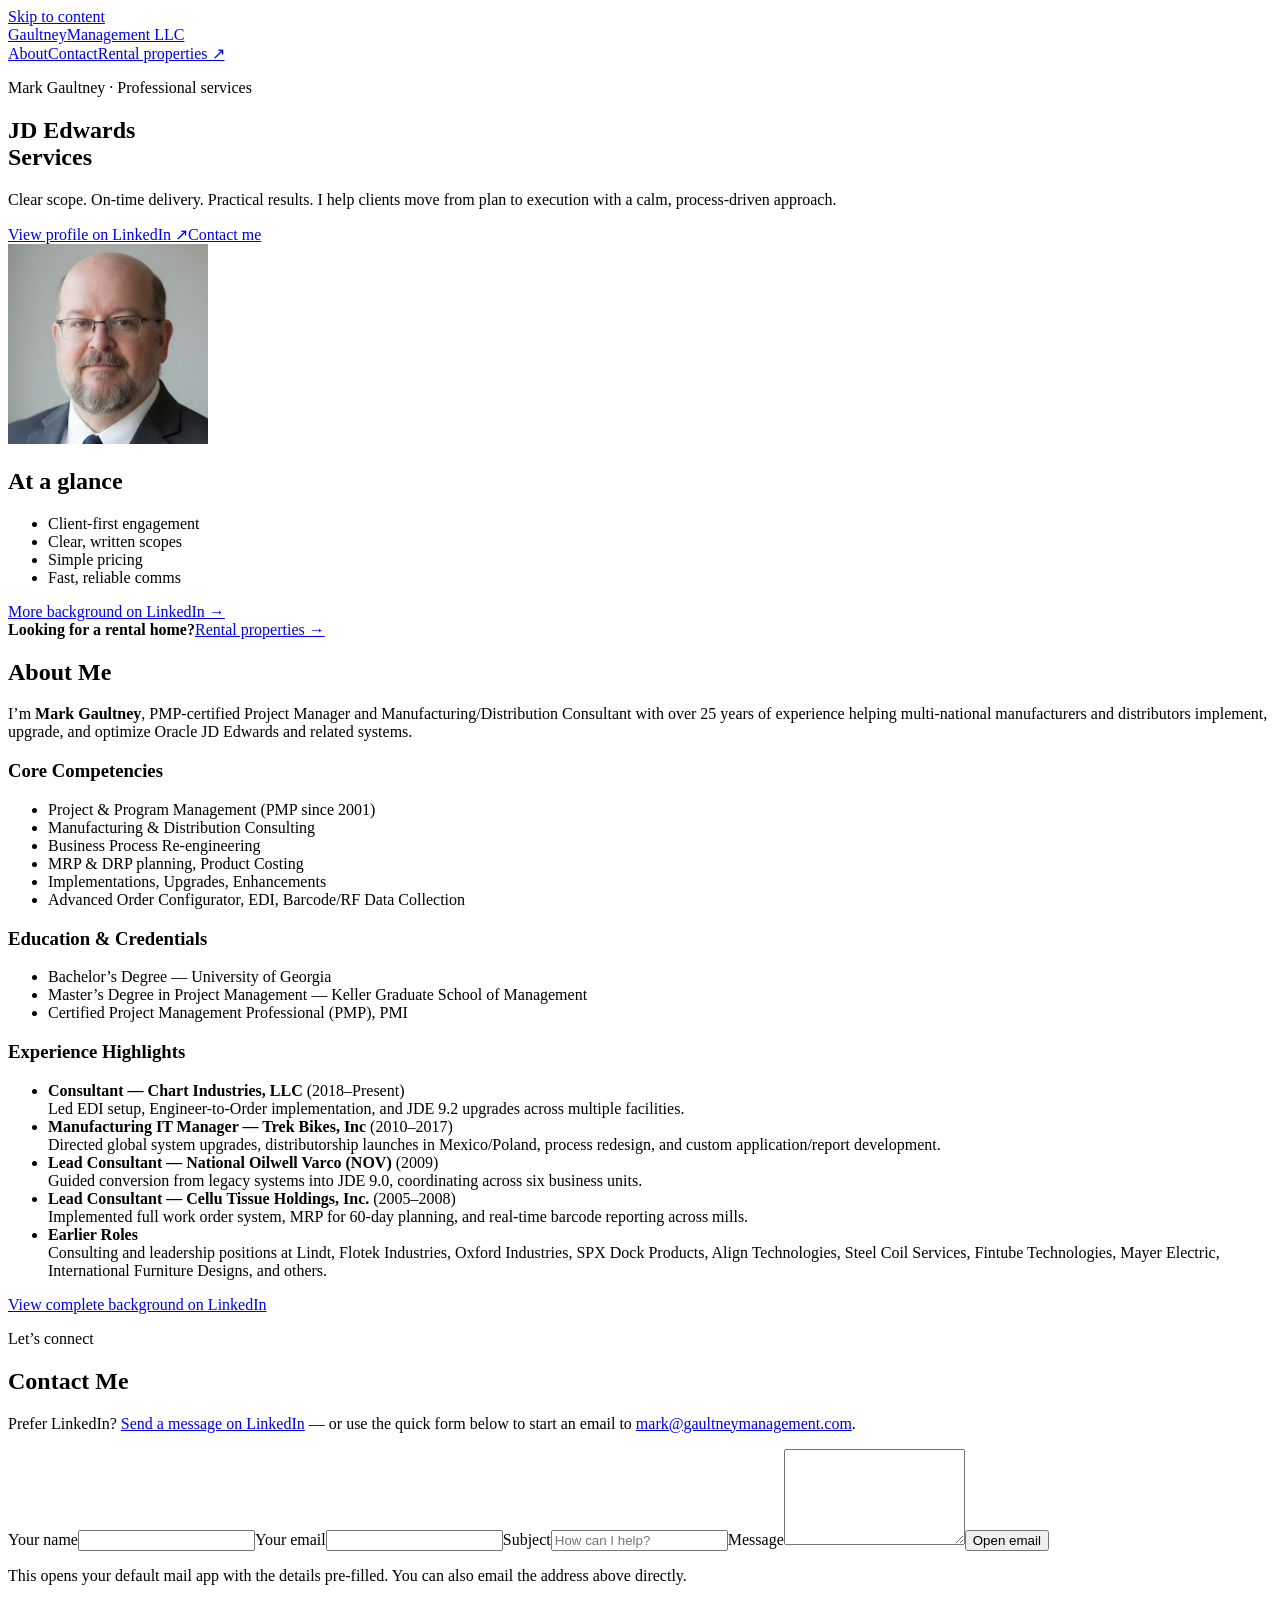
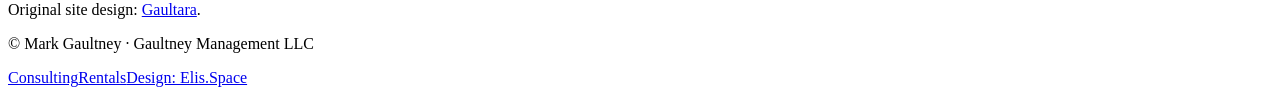
==== public/index.html @ ce4a23c6 "Add static rental preview and restricted visibility administration" ====
<!doctype html>
<html lang="en"><head><meta charset="utf-8"><meta name="viewport" content="width=device-width, initial-scale=1">
<meta name="robots" content="noindex, nofollow"><meta name="theme-color" content="#113f60">
<title>JD Edwards Services · Gaultney Management</title><link rel="stylesheet" href="/assets/site.css">
<script src="/assets/contact.js" defer></script>
</head><body><a class="skip" href="#main">Skip to content</a>
<header class="site-header"><div class="wrap header-inner"><a class="brand" href="/">Gaultney<span>Management LLC</span></a><nav aria-label="Main navigation"><a href="#about">About</a><a href="#contact">Contact</a><a class="button" href="/apply/">Rental properties ↗</a></nav></div></header>
<main id="main"><section class="consulting-hero"><div class="wrap hero-grid"><div><p class="eyebrow">Mark Gaultney · Professional services</p><h1>JD Edwards<br>Services</h1><p class="lead">Clear scope. On-time delivery. Practical results. I help clients move from plan to execution with a calm, process-driven approach.</p><div class="actions"><a class="button" href="https://www.linkedin.com/in/mark-gaultney/">View profile on LinkedIn ↗</a><a class="button secondary" href="#contact">Contact me</a></div></div><aside class="profile-panel"><img src="/headshot.webp" alt="Mark Gaultney headshot" width="200" height="200"><h2>At a glance</h2><ul><li>Client-first engagement</li><li>Clear, written scopes</li><li>Simple pricing</li><li>Fast, reliable comms</li></ul><a href="https://www.linkedin.com/in/mark-gaultney/">More background on LinkedIn →</a></aside></div></section><aside class="rental-link"><div class="wrap"><strong>Looking for a rental home?</strong><a class="button" href="/apply/">Rental properties →</a></div></aside><section class="wrap section consulting-about" id="about">
    <div>
      <div>
        <div>
          <h2>About Me</h2>
          <p>I’m <strong>Mark Gaultney</strong>, PMP-certified Project Manager and Manufacturing/Distribution Consultant with over 25 years of experience helping multi-national manufacturers and distributors implement, upgrade, and optimize Oracle JD Edwards and related systems.</p>

          <div>
            <div>
              <div>
                <h3>Core Competencies</h3>
                <ul>
                  <li>Project & Program Management (PMP since 2001)</li>
                  <li>Manufacturing & Distribution Consulting</li>
                  <li>Business Process Re‑engineering</li>
                  <li>MRP & DRP planning, Product Costing</li>
                  <li>Implementations, Upgrades, Enhancements</li>
                  <li>Advanced Order Configurator, EDI, Barcode/RF Data Collection</li>
                </ul>
              </div>
            </div>
            <div>
              <div>
                <h3>Education & Credentials</h3>
                <ul>
                  <li>Bachelor’s Degree — University of Georgia</li>
                  <li>Master’s Degree in Project Management — Keller Graduate School of Management</li>
                  <li>Certified Project Management Professional (PMP), PMI</li>
                </ul>
              </div>
            </div>
          </div>

          <div>
            <div>
              <div>
                <h3>Experience Highlights</h3>
                <ul>
                  <li>
                    <div><span></span><strong>Consultant — Chart Industries, LLC</strong> <span>(2018–Present)</span></div>
                    <div>Led EDI setup, Engineer-to-Order implementation, and JDE 9.2 upgrades across multiple facilities.</div>
                  </li>
                  <li>
                    <div><span></span><strong>Manufacturing IT Manager — Trek Bikes, Inc</strong> <span>(2010–2017)</span></div>
                    <div>Directed global system upgrades, distributorship launches in Mexico/Poland, process redesign, and custom application/report development.</div>
                  </li>
                  <li>
                    <div><span></span><strong>Lead Consultant — National Oilwell Varco (NOV)</strong> <span>(2009)</span></div>
                    <div>Guided conversion from legacy systems into JDE 9.0, coordinating across six business units.</div>
                  </li>
                  <li>
                    <div><span></span><strong>Lead Consultant — Cellu Tissue Holdings, Inc.</strong> <span>(2005–2008)</span></div>
                    <div>Implemented full work order system, MRP for 60‑day planning, and real‑time barcode reporting across mills.</div>
                  </li>
                  <li>
                    <div><span></span><strong>Earlier Roles</strong></div>
                    <div>Consulting and leadership positions at Lindt, Flotek Industries, Oxford Industries, SPX Dock Products, Align Technologies, Steel Coil Services, Fintube Technologies, Mayer Electric, International Furniture Designs, and others.</div>
                  </li>
                </ul>
                <div>
                  <a href="https://www.linkedin.com/in/mark-gaultney/" target="_blank" rel="noopener">View complete background on LinkedIn</a>
                </div>
              </div>
            </div>
          </div>

        </div>
      </div>
    </div>
  </section>
<section class="wrap section narrow" id="contact"><p class="eyebrow">Let’s connect</p><h2>Contact Me</h2><p>Prefer LinkedIn? <a href="https://www.linkedin.com/in/mark-gaultney/">Send a message on LinkedIn</a> — or use the quick form below to start an email to <a href="mailto:mark@gaultneymanagement.com">mark@gaultneymanagement.com</a>.</p><form id="contact-form" action="mailto:mark@gaultneymanagement.com" method="get"><label for="name">Your name</label><input id="name" name="name" autocomplete="name" required><label for="email">Your email</label><input id="email" name="email" type="email" autocomplete="email" required><label for="subject">Subject</label><input id="subject" name="subject" placeholder="How can I help?" required><label for="message">Message</label><textarea id="message" name="body" rows="6" required></textarea><button type="submit">Open email</button><p class="note">This opens your default mail app with the details pre-filled. You can also email the address above directly.</p></form><p class="note">Original site design: <a href="https://gaultara.com/">Gaultara</a>.</p></section></main><footer class="site-footer"><div class="wrap footer-inner"><p>© Mark Gaultney · Gaultney Management LLC</p><a href="/">Consulting</a><a href="/apply/">Rentals</a><a href="https://elis.space/">Design: Elis.Space</a></div></footer></body></html>
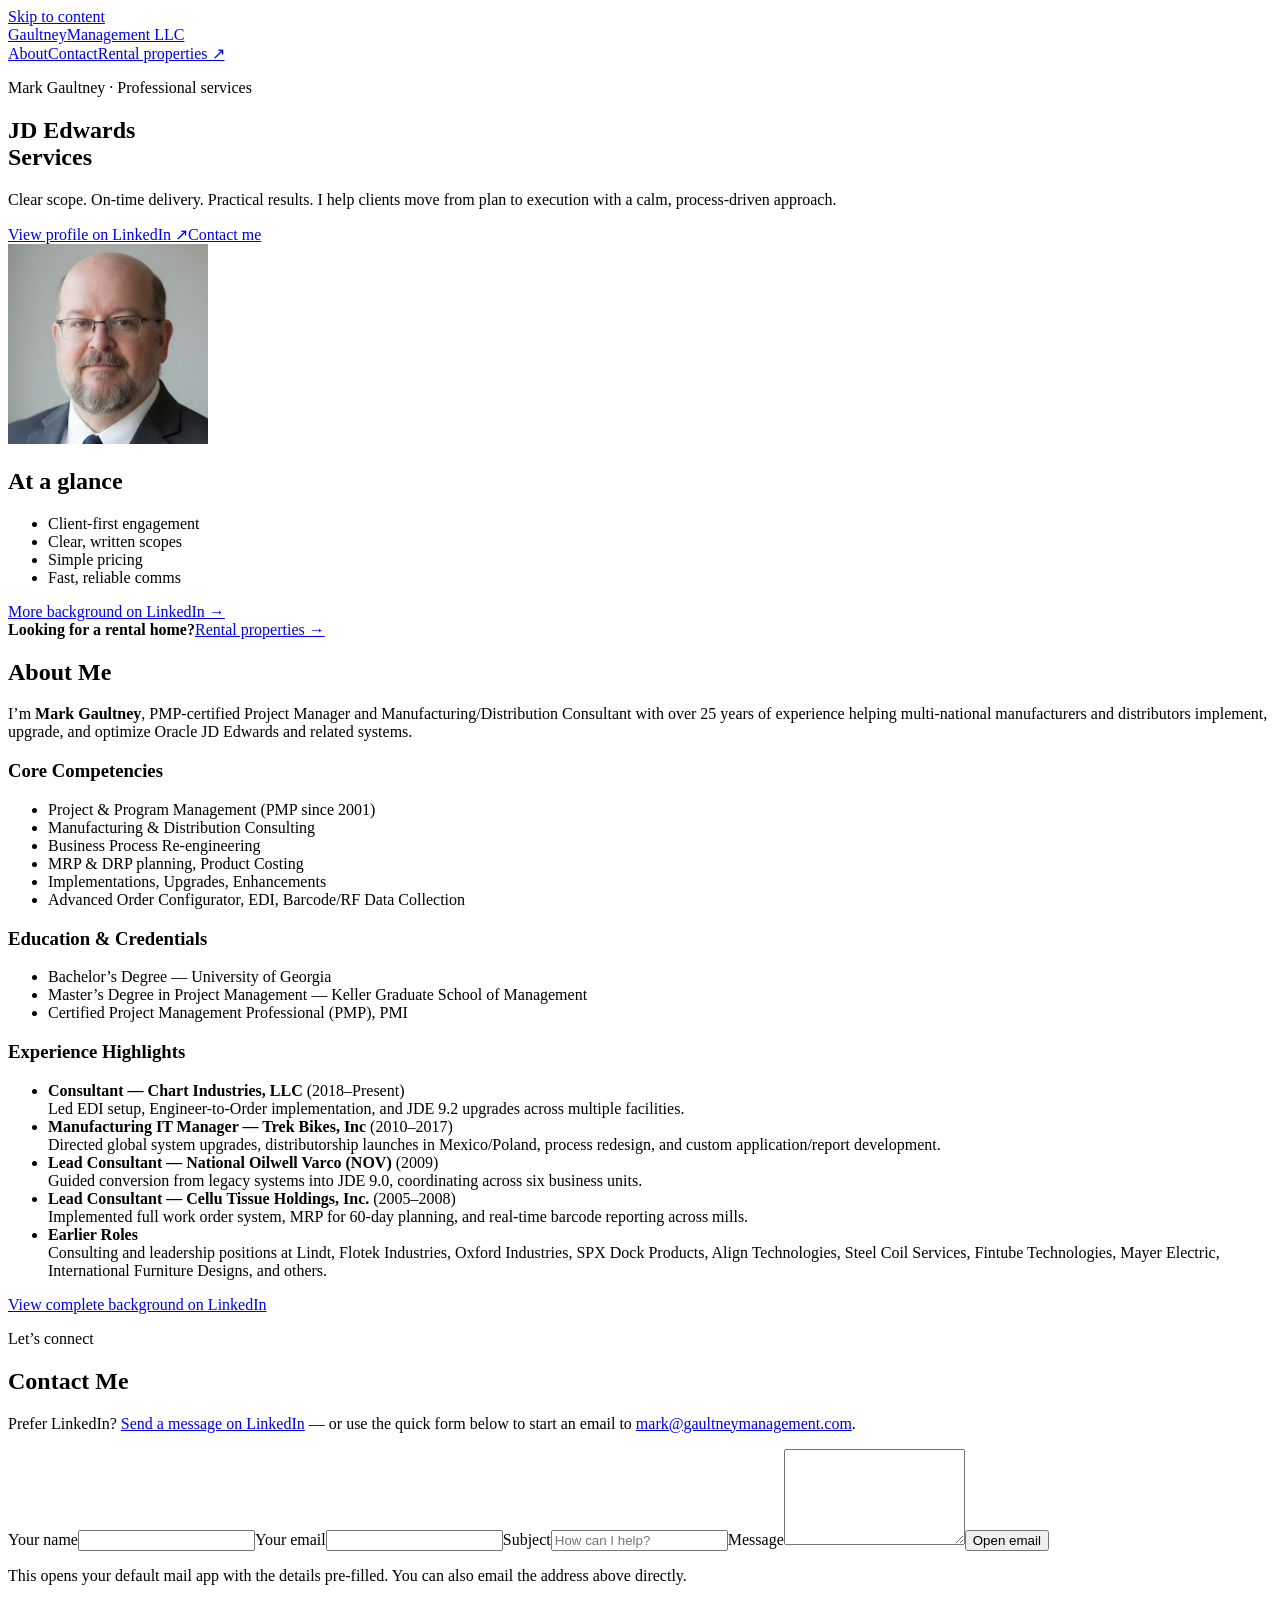
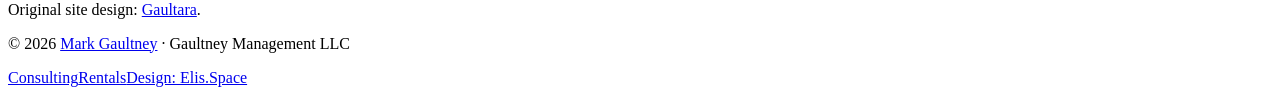
==== commit 8c9651c4: "Update footer year and link Mark Gaultney profile" ====
--- a/public/index.html
+++ b/public/index.html
@@ -75,4 +75,4 @@
       </div>
     </div>
   </section>
-<section class="wrap section narrow" id="contact"><p class="eyebrow">Let’s connect</p><h2>Contact Me</h2><p>Prefer LinkedIn? <a href="https://www.linkedin.com/in/mark-gaultney/">Send a message on LinkedIn</a> — or use the quick form below to start an email to <a href="mailto:mark@gaultneymanagement.com">mark@gaultneymanagement.com</a>.</p><form id="contact-form" action="mailto:mark@gaultneymanagement.com" method="get"><label for="name">Your name</label><input id="name" name="name" autocomplete="name" required><label for="email">Your email</label><input id="email" name="email" type="email" autocomplete="email" required><label for="subject">Subject</label><input id="subject" name="subject" placeholder="How can I help?" required><label for="message">Message</label><textarea id="message" name="body" rows="6" required></textarea><button type="submit">Open email</button><p class="note">This opens your default mail app with the details pre-filled. You can also email the address above directly.</p></form><p class="note">Original site design: <a href="https://gaultara.com/">Gaultara</a>.</p></section></main><footer class="site-footer"><div class="wrap footer-inner"><p>© Mark Gaultney · Gaultney Management LLC</p><a href="/">Consulting</a><a href="/apply/">Rentals</a><a href="https://elis.space/">Design: Elis.Space</a></div></footer></body></html>
+<section class="wrap section narrow" id="contact"><p class="eyebrow">Let’s connect</p><h2>Contact Me</h2><p>Prefer LinkedIn? <a href="https://www.linkedin.com/in/mark-gaultney/">Send a message on LinkedIn</a> — or use the quick form below to start an email to <a href="mailto:mark@gaultneymanagement.com">mark@gaultneymanagement.com</a>.</p><form id="contact-form" action="mailto:mark@gaultneymanagement.com" method="get"><label for="name">Your name</label><input id="name" name="name" autocomplete="name" required><label for="email">Your email</label><input id="email" name="email" type="email" autocomplete="email" required><label for="subject">Subject</label><input id="subject" name="subject" placeholder="How can I help?" required><label for="message">Message</label><textarea id="message" name="body" rows="6" required></textarea><button type="submit">Open email</button><p class="note">This opens your default mail app with the details pre-filled. You can also email the address above directly.</p></form><p class="note">Original site design: <a href="https://gaultara.com/">Gaultara</a>.</p></section></main><footer class="site-footer"><div class="wrap footer-inner"><p>© 2026 <a href="/index.html">Mark Gaultney</a> · Gaultney Management LLC</p><a href="/index.html">Consulting</a><a href="/apply/">Rentals</a><a href="https://elis.space/">Design: Elis.Space</a></div></footer></body></html>
